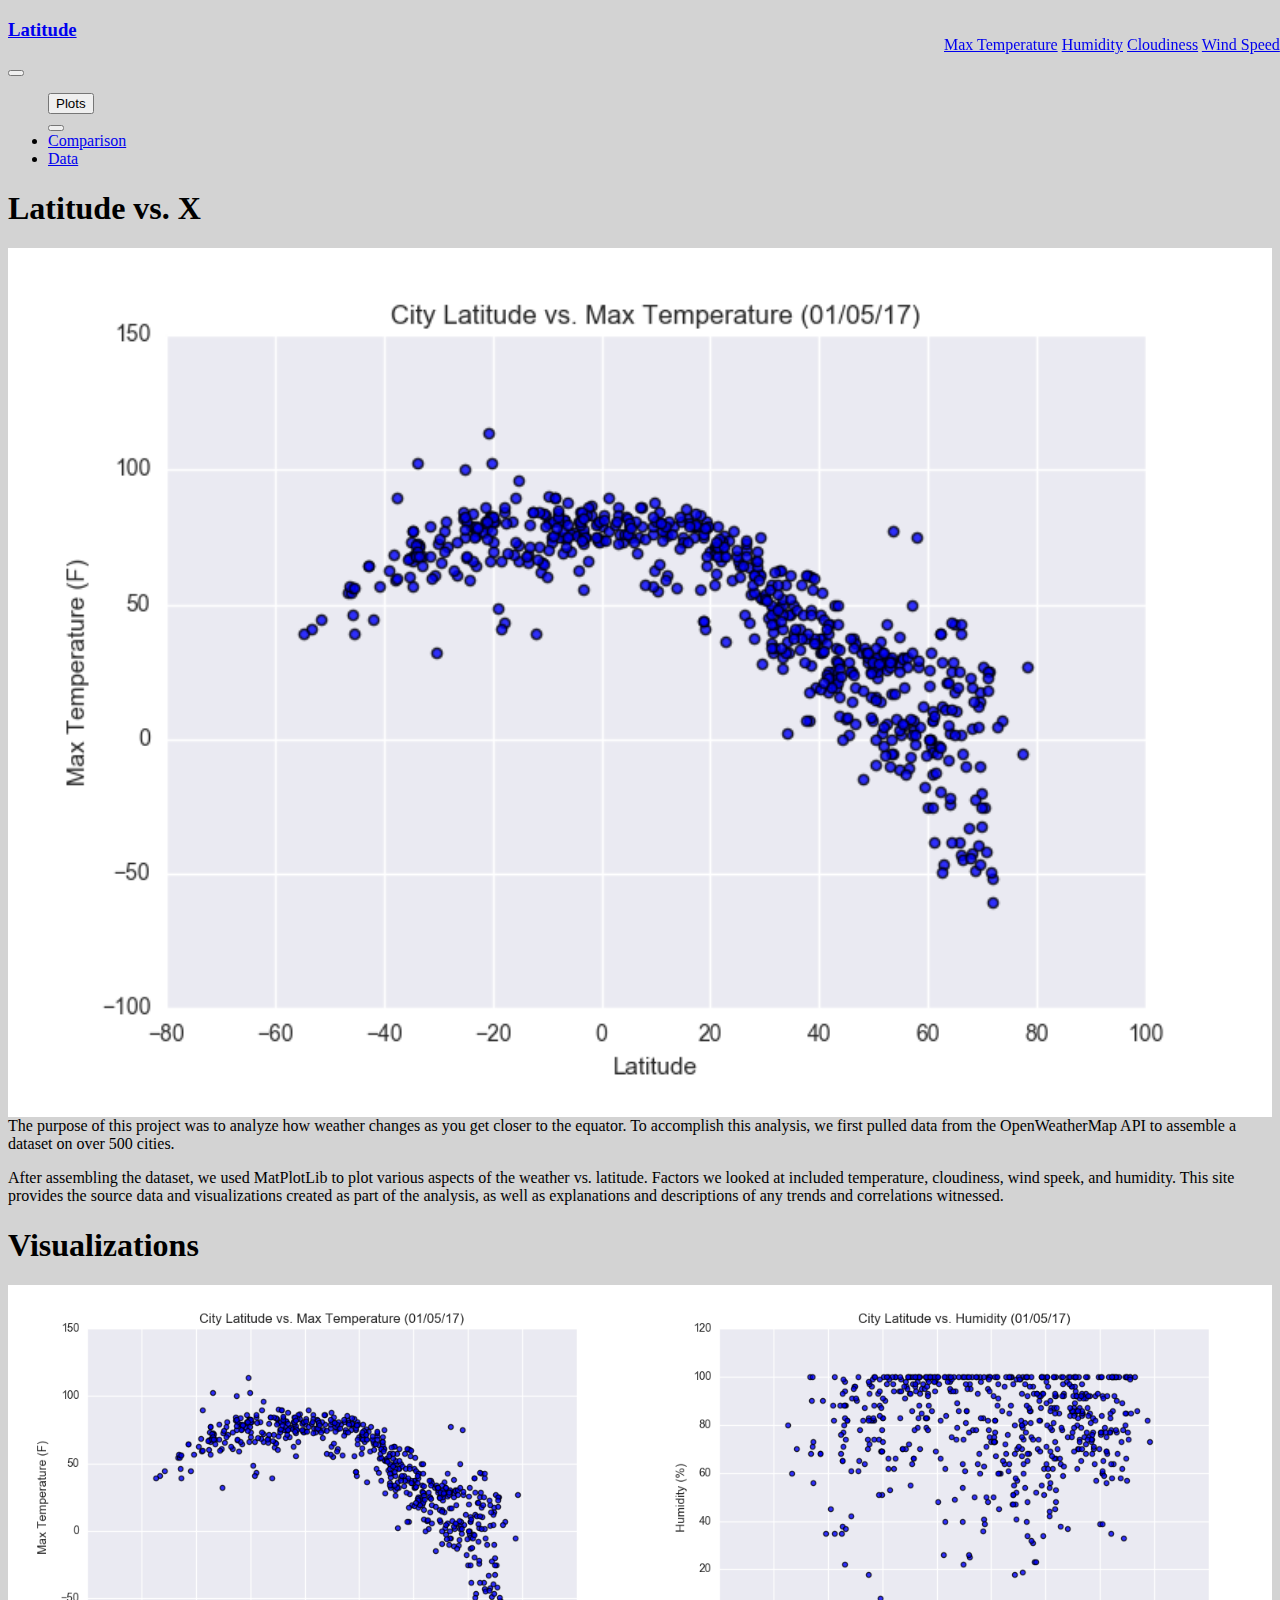
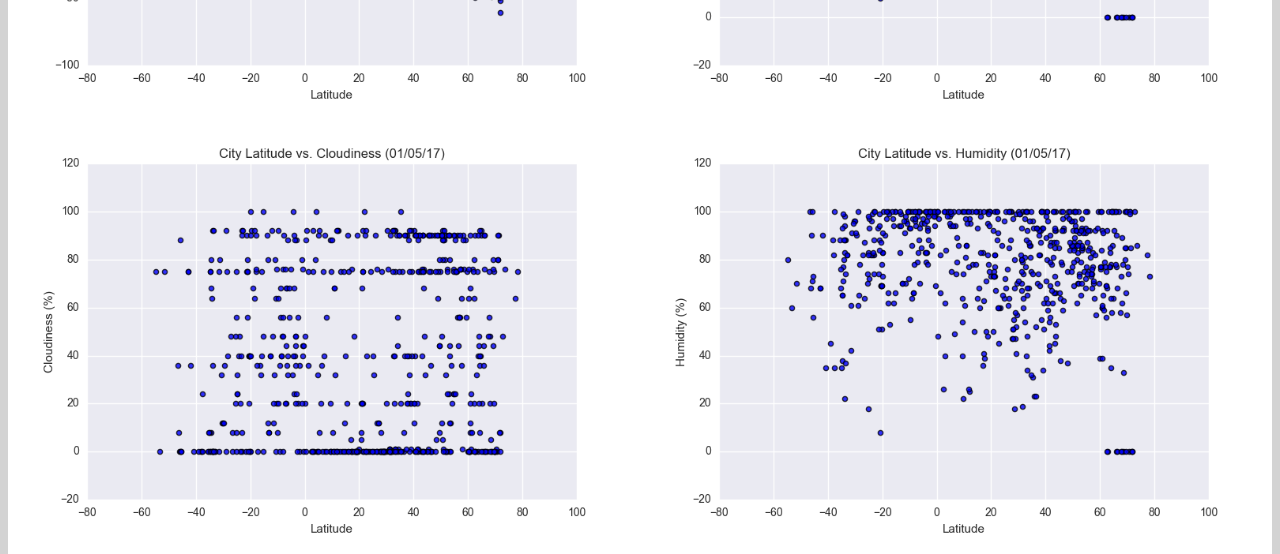
==== index.html @ 162ae495 "homework" ====
<!DOCTYPE html>
<html lang="en">

<head>
  <meta charset="UTF-8">

  <meta name="viewport" content="width=device-width, initial-scale=1.0">
  <title>Bootstrap Visualization Dashboard</title>
  
  <link rel="stylesheet" href="https://bootswatch.com/4/yeti/bootstrap.min.css">
  <script src="https://code.jquery.com/jquery-3.3.1.slim.min.js" integrity="sha384-q8i/X+965DzO0rT7abK41JStQIAqVgRVzpbzo5smXKp4YfRvH+8abtTE1Pi6jizo" crossorigin="anonymous"></script>

  <script src="https://cdnjs.cloudflare.com/ajax/libs/popper.js/1.14.3/umd/popper.min.js" integrity="sha384-ZMP7rVo3mIykV+2+9J3UJ46jBk0WLaUAdn689aCwoqbBJiSnjAK/l8WvCWPIPm49" crossorigin="anonymous"></script>
  <script src="https://stackpath.bootstrapcdn.com/bootstrap/4.1.1/js/bootstrap.min.js" integrity="sha384-smHYKdLADwkXOn1EmN1qk/HfnUcbVRZyYmZ4qpPea6sjB/pTJ0euyQp0Mk8ck+5T" crossorigin="anonymous"></script>
  
  <link rel="stylesheet" type="text/css" href = "style.css">
</head>

<body>
  <nav class="navbar navbar-expand-lg navbar-dark bg-primary">
      <a class="btn btn-secondary nav_bar_button" href="index.html"><strong><h3>Latitude</h3></strong></a>
      <button class="navbar-toggler" type="button" data-toggle="collapse" data-target="#navbarColor01" aria-controls="navbarColor01" aria-expanded="false" aria-label="Toggle navigation">
        <span class="navbar-toggler-icon"></span>
      </button>

      <div class="collapse navbar-collapse" id="navbarColor05">
        <ul class="navbar-nav ml-auto">
            <div class="btn-group" role="group" aria-label="Button group with nested dropdown">
                <button type="button" class="btn btn-primary">Plots</button>
                <div class="btn-group" role="group">
                  <button id="btnGroupDrop1" type="button" class="btn btn-primary dropdown-toggle" data-toggle="dropdown" aria-haspopup="true" aria-expanded="false"></button>
                  <div class="dropdown-menu" aria-labelledby="btnGroupDrop1" x-placement="bottom-start" style="position: absolute; will-change: transform; top: 0px; right: 0px; transform: translate3d(0px, 36px, 0px);">
                    <a class="dropdown-item" href="maxtemperature.html">Max Temperature</a>
                    <a class="dropdown-item" href="humidity.html">Humidity</a>
                    <a class="dropdown-item" href="cloudiness.html">Cloudiness</a>
                    <a class="dropdown-item" href="windspeed.html">Wind Speed</a>
                  </div>
                </div>
              </div>
          </li>
          <li class="nav-item">
            <a class="nav-link" href="comparison.html">Comparison</a>
          </li>
          <li class="nav-item">
            <a class="nav-link" href="data.html">Data</a>
          </li>
        </ul>
      </div>
    </nav>

  <div><row class="col-md-12 box1"></row></div>

  <div>
    <div>
      <div class="row">
        <div class="col-md-1 box1"></div>
        <div class="container container1 box col-md-6">
          <h1>Latitude vs. X</h1>
          <div><img src = "Images/Fig1.png" alt ="City Latitude vs Max Temperature" style ="float:left; width:100%; height:50%">          
          </div>
          <div>    
            <p>The purpose of this project was to analyze how weather changes as you get closer to the equator.  To accomplish this analysis, we first pulled data from the OpenWeatherMap API to assemble a dataset on over 500 cities.</p>
            <p>After assembling the dataset, we used MatPlotLib to plot various aspects of the weather vs. latitude.  Factors we looked at included temperature, cloudiness, wind speek, and humidity.  This site provides the source data and visualizations created as part of the analysis, as well as explanations and descriptions of any trends and correlations witnessed.</p></div>
        </div>        
        <div class="container container1 box col-md-4">
          <h1>Visualizations</h1>
          <a href ="maxtemperature.html"><img class = "img" src = "Images/Fig1.png" alt ="City Latitude vs Max Temperature" style ="float:left; width:50%; height:25%"></a>
          <a href ="humidity.html"><img class = "img" src="Images/Fig2.png" alt="City Latitude vs Humidity" style = "float:right; width:50%; height:25%"></a>
          <a href ="cloudiness.html"><img class = "img" src = "Images/Fig3.png" alt ="City Latitude vs Cloudiness" style ="float:left; width:50%; height:25%"></a>
          <a href ="windspeed.html"><img class = "img" src="Images/Fig2.png" alt="City Latitude vs Wind Speed" style = "float:right; width:50%; height:25%"></a>
        </div>
      </div>
    </div>
  </div>
  
    
</body>
</html>
---- style.css ----
body {
    background: #D3D3D3
}
    .navbar-header{
        background: #1ABC9C;
        padding-left: 12px
    }

    .summary{
        background:white;
        float: left;
        margin: 25px 25px 50px 25px;
        width: 700px;
        height: 450px;
        padding: 25px;
        box-sizing: border-box;
    }

    .visualizations{
        background:white;
        float: right;
        margin-left: 25px;
        margin-right: 25px;
        width: 500px;
        height: 550px;
        padding:25px 25px 25px 25px;
        box-sizing: border-box;
    }

    .maxtemperature{
        background:white;
        float: left;
        margin: 25px 25px 50px 25px;
        width: 700px;
        height: 500px;
        padding: 25px;
        box-sizing: border-box;
    }

    .cloudiness{
        background:white;
        float: left;
        margin: 25px 25px 50px 25px;
        width: 700px;
        height: 450px;
        padding: 25px;
        box-sizing: border-box;
    }

    .humidity{
        background:white;
        float: left;
        margin: 25px 25px 50px 25px;
        width: 700px;
        height: 470px;
        padding: 25px;
        box-sizing: border-box;
    }

    .windspeed{
        background:white;
        float: left;
        margin: 25px;
        width: 700px;
        height: 470px;
        padding: 25px;
        box-sizing: border-box;
    }

    .comparison{
        background: white;
        float: center;
        margin: 50px 25px 25px 175px;
        width: 1000px;
        height: 900px;
        padding: 25px 50px 150px 50px;
        box-sizing: border-box
    }

    .table table-bordered table-hover table-condensed{
        background: white
    }

    @media (max_width: 480px){
        .navbar navbar-default {position: relative;}
        .navbar navbar-default a.icon {
          position: absolute;
          right: 0;
          top: 0;
        }
        .navbar navbar-default {
          float: none;
          display: block;
          text-align: left;
        }
    }
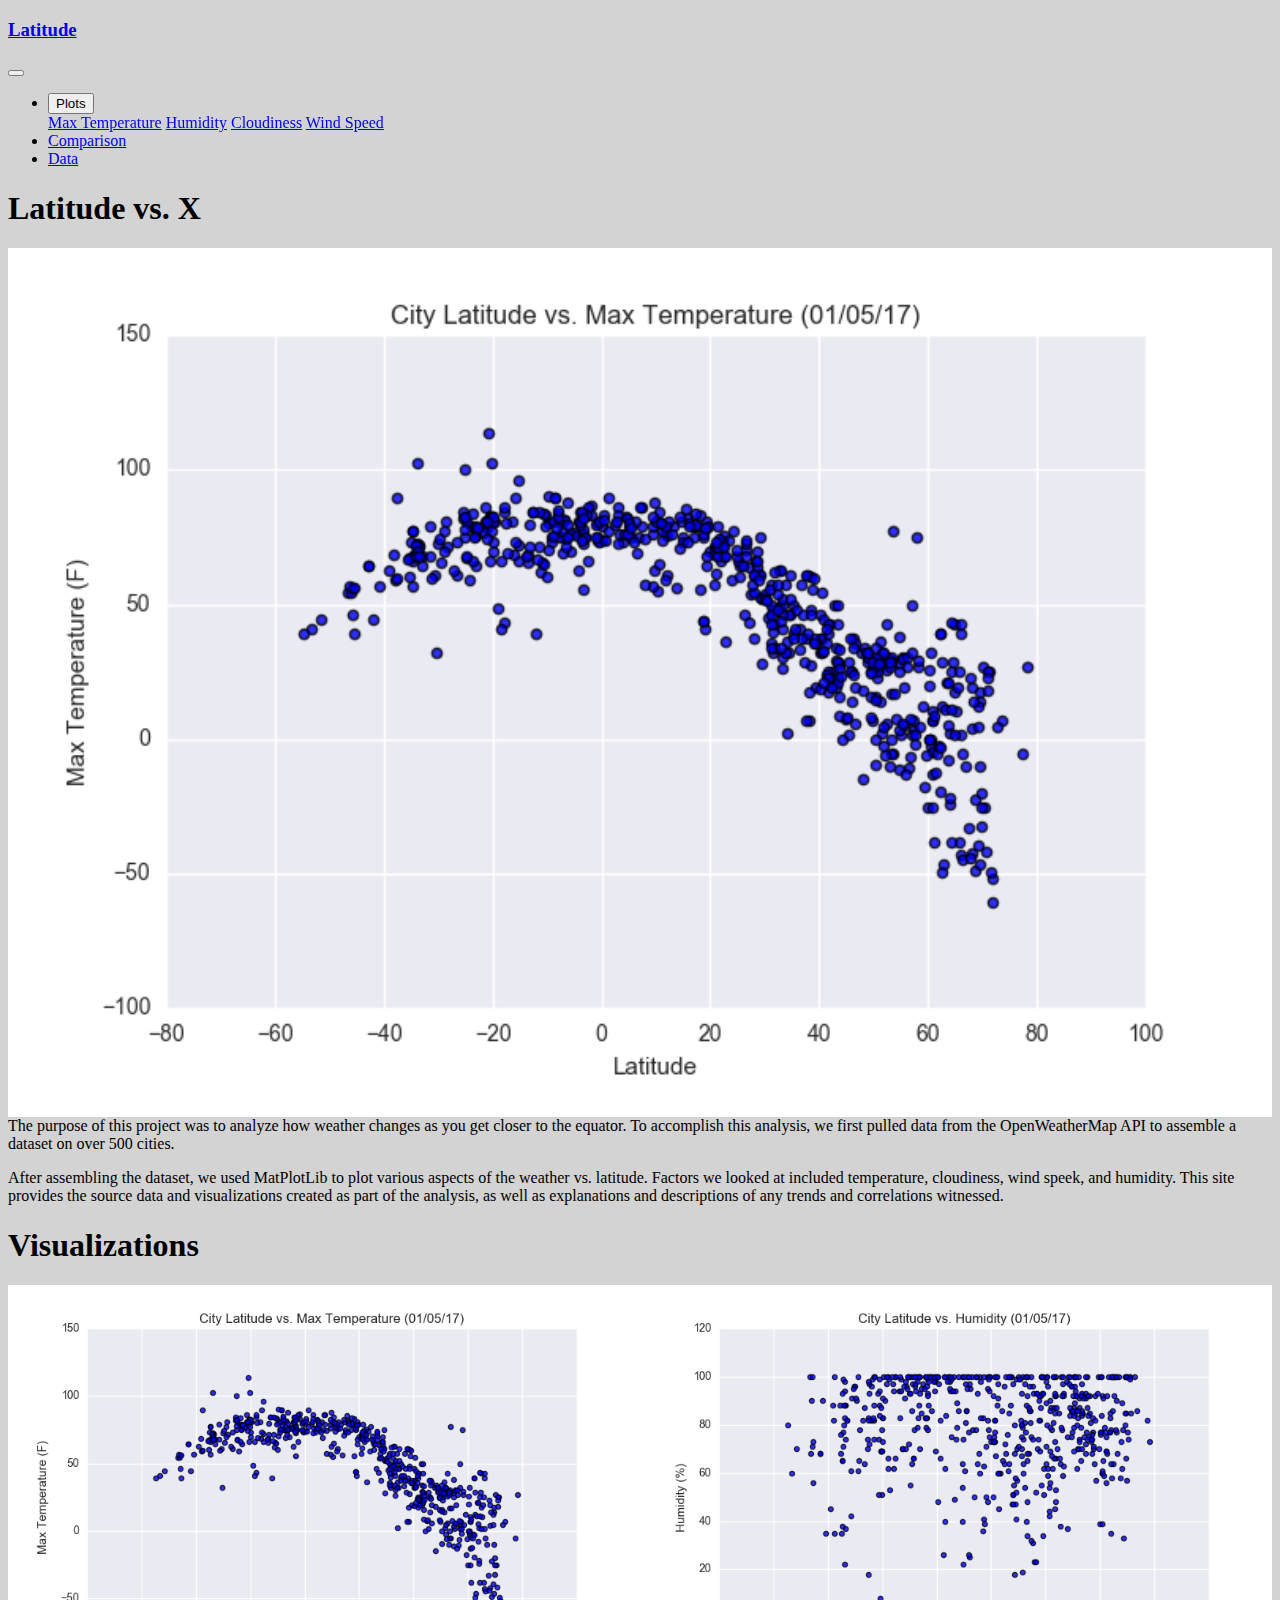
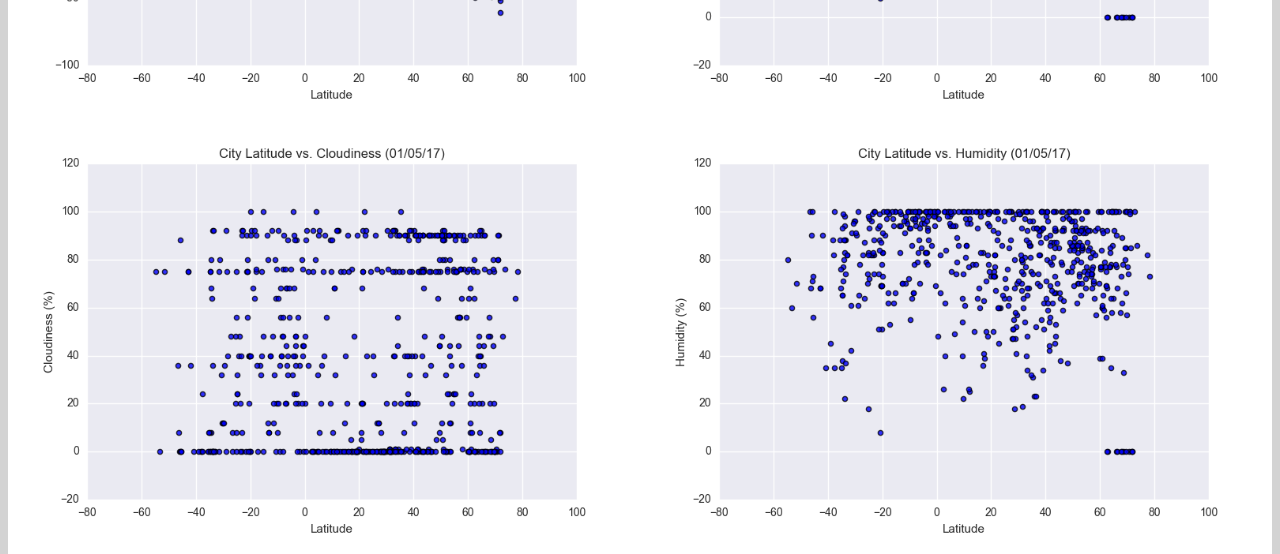
==== commit 75a28e7d: "Hamburger menu" ====
--- a/index.html
+++ b/index.html
@@ -1,78 +1,179 @@
 <!DOCTYPE html>
+
 <html lang="en">
 
+
+
 <head>
+
   <meta charset="UTF-8">
 
+
+
   <meta name="viewport" content="width=device-width, initial-scale=1.0">
+
   <title>Bootstrap Visualization Dashboard</title>
-  
+
+
+
   <link rel="stylesheet" href="https://bootswatch.com/4/yeti/bootstrap.min.css">
-  <script src="https://code.jquery.com/jquery-3.3.1.slim.min.js" integrity="sha384-q8i/X+965DzO0rT7abK41JStQIAqVgRVzpbzo5smXKp4YfRvH+8abtTE1Pi6jizo" crossorigin="anonymous"></script>
 
-  <script src="https://cdnjs.cloudflare.com/ajax/libs/popper.js/1.14.3/umd/popper.min.js" integrity="sha384-ZMP7rVo3mIykV+2+9J3UJ46jBk0WLaUAdn689aCwoqbBJiSnjAK/l8WvCWPIPm49" crossorigin="anonymous"></script>
-  <script src="https://stackpath.bootstrapcdn.com/bootstrap/4.1.1/js/bootstrap.min.js" integrity="sha384-smHYKdLADwkXOn1EmN1qk/HfnUcbVRZyYmZ4qpPea6sjB/pTJ0euyQp0Mk8ck+5T" crossorigin="anonymous"></script>
-  
-  <link rel="stylesheet" type="text/css" href = "style.css">
+  <script src="https://code.jquery.com/jquery-3.3.1.slim.min.js"
+    integrity="sha384-q8i/X+965DzO0rT7abK41JStQIAqVgRVzpbzo5smXKp4YfRvH+8abtTE1Pi6jizo"
+    crossorigin="anonymous"></script>
+
+
+
+  <script src="https://cdnjs.cloudflare.com/ajax/libs/popper.js/1.14.3/umd/popper.min.js"
+    integrity="sha384-ZMP7rVo3mIykV+2+9J3UJ46jBk0WLaUAdn689aCwoqbBJiSnjAK/l8WvCWPIPm49"
+    crossorigin="anonymous"></script>
+
+  <script src="https://stackpath.bootstrapcdn.com/bootstrap/4.1.1/js/bootstrap.min.js"
+    integrity="sha384-smHYKdLADwkXOn1EmN1qk/HfnUcbVRZyYmZ4qpPea6sjB/pTJ0euyQp0Mk8ck+5T"
+    crossorigin="anonymous"></script>
+
+
+
+  <link rel="stylesheet" type="text/css" href="style.css">
+
 </head>
 
+
+
 <body>
+
   <nav class="navbar navbar-expand-lg navbar-dark bg-primary">
-      <a class="btn btn-secondary nav_bar_button" href="index.html"><strong><h3>Latitude</h3></strong></a>
-      <button class="navbar-toggler" type="button" data-toggle="collapse" data-target="#navbarColor01" aria-controls="navbarColor01" aria-expanded="false" aria-label="Toggle navigation">
-        <span class="navbar-toggler-icon"></span>
-      </button>
 
-      <div class="collapse navbar-collapse" id="navbarColor05">
-        <ul class="navbar-nav ml-auto">
-            <div class="btn-group" role="group" aria-label="Button group with nested dropdown">
-                <button type="button" class="btn btn-primary">Plots</button>
-                <div class="btn-group" role="group">
-                  <button id="btnGroupDrop1" type="button" class="btn btn-primary dropdown-toggle" data-toggle="dropdown" aria-haspopup="true" aria-expanded="false"></button>
-                  <div class="dropdown-menu" aria-labelledby="btnGroupDrop1" x-placement="bottom-start" style="position: absolute; will-change: transform; top: 0px; right: 0px; transform: translate3d(0px, 36px, 0px);">
-                    <a class="dropdown-item" href="maxtemperature.html">Max Temperature</a>
-                    <a class="dropdown-item" href="humidity.html">Humidity</a>
-                    <a class="dropdown-item" href="cloudiness.html">Cloudiness</a>
-                    <a class="dropdown-item" href="windspeed.html">Wind Speed</a>
-                  </div>
-                </div>
-              </div>
-          </li>
-          <li class="nav-item">
-            <a class="nav-link" href="comparison.html">Comparison</a>
-          </li>
-          <li class="nav-item">
-            <a class="nav-link" href="data.html">Data</a>
-          </li>
-        </ul>
+    <a class="btn btn-secondary nav_bar_button" href="index.html"><strong>
+        <h3>Latitude</h3>
+      </strong></a>
+
+    <button class="navbar-toggler " type="button" data-toggle="collapse" data-target="#navbarColor05"
+      aria-expanded="false" aria-label="Toggle navigation">
+      <span class="navbar-toggler-icon"></span>
+      <!-- <span class="sr-only">Toggle Navigation</span>
+          <span class="icon-bar"></span>
+          <span class="icon-bar"></span>
+          <span class="icon-bar"></span> -->
+
+    </button>
+
+    <div class="collapse navbar-collapse" id="navbarColor05">
+
+      <ul class="navbar-nav ml-auto">
+
+        <li class="dropdown nav-item">
+        <!--<div class="btn-group" role="group" aria-label="Button group with nested dropdown">-->
+
+          <div class="btn-group" role="group" class="dropdown-toggle" data-toggle="dropdown"
+          aria-haspopup="true" aria-expanded="false">
+
+            <!--<button type="button" class="btn btn-primary">Plots</button>-->
+            <button id="btnGroupDrop1" type="button" class="btn btn-primary dropdown-toggle" >Plots</button>
+
+          </div>
+         
+
+        <!--</div>-->
+        <div class="dropdown-menu" aria-labelledby="btnGroupDrop1" x-placement="bottom-start"
+        style=" will-change: transform; top: 0px; right: 0px;">
+
+        <a class="dropdown-item" href="maxtemperature.html">Max Temperature</a>
+
+        <a class="dropdown-item" href="humidity.html">Humidity</a>
+
+        <a class="dropdown-item" href="cloudiness.html">Cloudiness</a>
+
+        <a class="dropdown-item" href="windspeed.html">Wind Speed</a>
+
       </div>
-    </nav>
+        </li>
 
-  <div><row class="col-md-12 box1"></row></div>
+        <li class="nav-item">
+
+          <a class="nav-link" href="comparison.html">Comparison</a>
+
+        </li>
+
+        <li class="nav-item">
+
+          <a class="nav-link" href="data.html">Data</a>
+
+        </li>
+
+      </ul>
+
+    </div>
+
+  </nav>
+
+
 
   <div>
+    <row class="col-md-12 box1"></row>
+  </div>
+
+
+
+  <div>
+
     <div>
+
       <div class="row">
+
         <div class="col-md-1 box1"></div>
+
         <div class="container container1 box col-md-6">
+
           <h1>Latitude vs. X</h1>
-          <div><img src = "Images/Fig1.png" alt ="City Latitude vs Max Temperature" style ="float:left; width:100%; height:50%">          
+
+          <div><img src="Images/Fig1.png" alt="City Latitude vs Max Temperature"
+              style="float:left; width:100%; height:50%">
+
           </div>
-          <div>    
-            <p>The purpose of this project was to analyze how weather changes as you get closer to the equator.  To accomplish this analysis, we first pulled data from the OpenWeatherMap API to assemble a dataset on over 500 cities.</p>
-            <p>After assembling the dataset, we used MatPlotLib to plot various aspects of the weather vs. latitude.  Factors we looked at included temperature, cloudiness, wind speek, and humidity.  This site provides the source data and visualizations created as part of the analysis, as well as explanations and descriptions of any trends and correlations witnessed.</p></div>
-        </div>        
+
+          <div>
+
+            <p>The purpose of this project was to analyze how weather changes as you get closer to the equator. To
+              accomplish this analysis, we first pulled data from the OpenWeatherMap API to assemble a dataset on over
+              500 cities.</p>
+
+            <p>After assembling the dataset, we used MatPlotLib to plot various aspects of the weather vs. latitude.
+              Factors we looked at included temperature, cloudiness, wind speek, and humidity. This site provides the
+              source data and visualizations created as part of the analysis, as well as explanations and descriptions
+              of any trends and correlations witnessed.</p>
+          </div>
+
+        </div>
+
         <div class="container container1 box col-md-4">
+
           <h1>Visualizations</h1>
-          <a href ="maxtemperature.html"><img class = "img" src = "Images/Fig1.png" alt ="City Latitude vs Max Temperature" style ="float:left; width:50%; height:25%"></a>
-          <a href ="humidity.html"><img class = "img" src="Images/Fig2.png" alt="City Latitude vs Humidity" style = "float:right; width:50%; height:25%"></a>
-          <a href ="cloudiness.html"><img class = "img" src = "Images/Fig3.png" alt ="City Latitude vs Cloudiness" style ="float:left; width:50%; height:25%"></a>
-          <a href ="windspeed.html"><img class = "img" src="Images/Fig2.png" alt="City Latitude vs Wind Speed" style = "float:right; width:50%; height:25%"></a>
+
+          <a href="maxtemperature.html"><img class="img" src="Images/Fig1.png" alt="City Latitude vs Max Temperature"
+              style="float:left; width:50%; height:25%"></a>
+
+          <a href="humidity.html"><img class="img" src="Images/Fig2.png" alt="City Latitude vs Humidity"
+              style="float:right; width:50%; height:25%"></a>
+
+          <a href="cloudiness.html"><img class="img" src="Images/Fig3.png" alt="City Latitude vs Cloudiness"
+              style="float:left; width:50%; height:25%"></a>
+
+          <a href="windspeed.html"><img class="img" src="Images/Fig2.png" alt="City Latitude vs Wind Speed"
+              style="float:right; width:50%; height:25%"></a>
+
         </div>
+
       </div>
+
     </div>
+
   </div>
-  
-    
+
+
+
+
+
 </body>
+
 </html>--- a/style.css
+++ b/style.css
@@ -1,97 +1,192 @@
+body {
 
-  body {
     background: #D3D3D3
+
 }
+
     .navbar-header{
+
         background: #1ABC9C;
+
         padding-left: 12px
+
+    }
+    
+
+
+    .summary{
+
+        background:white;
+
+        float: left;
+
+        margin: 25px 25px 50px 25px;
+
+        width: 700px;
+
+        height: 450px;
+
+        padding: 25px;
+
+        box-sizing: border-box;
+
     }
 
-    .summary{
+
+
+    .visualizations{
+
         background:white;
-        float: left;
-        margin: 25px 25px 50px 25px;
-        width: 700px;
-        height: 450px;
-        padding: 25px;
+
+        float: right;
+
+        margin-left: 25px;
+
+        margin-right: 25px;
+
+        width: 500px;
+
+        height: 550px;
+
+        padding:25px 25px 25px 25px;
+
         box-sizing: border-box;
+
     }
 
-    .visualizations{
+
+
+    .maxtemperature{
+
         background:white;
-        float: right;
-        margin-left: 25px;
-        margin-right: 25px;
-        width: 500px;
-        height: 550px;
-        padding:25px 25px 25px 25px;
+
+        float: left;
+
+        margin: 25px 25px 50px 25px;
+
+        width: 700px;
+
+        height: 500px;
+
+        padding: 25px;
+
         box-sizing: border-box;
+
     }
 
-    .maxtemperature{
+
+
+    .cloudiness{
+
         background:white;
+
         float: left;
+
         margin: 25px 25px 50px 25px;
+
         width: 700px;
-        height: 500px;
+
+        height: 450px;
+
         padding: 25px;
+
         box-sizing: border-box;
+
     }
 
-    .cloudiness{
+
+
+    .humidity{
+
         background:white;
+
         float: left;
+
         margin: 25px 25px 50px 25px;
+
         width: 700px;
-        height: 450px;
+
+        height: 470px;
+
         padding: 25px;
+
         box-sizing: border-box;
+
     }
 
-    .humidity{
+
+
+    .windspeed{
+
         background:white;
+
         float: left;
-        margin: 25px 25px 50px 25px;
+
+        margin: 25px;
+
         width: 700px;
+
         height: 470px;
+
         padding: 25px;
+
         box-sizing: border-box;
+
     }
 
-    .windspeed{
-        background:white;
-        float: left;
-        margin: 25px;
-        width: 700px;
-        height: 470px;
-        padding: 25px;
-        box-sizing: border-box;
+
+
+    .comparison{
+
+        background: white;
+
+        float: center;
+
+        margin: 50px 25px 25px 175px;
+
+        width: 1000px;
+
+        height: 900px;
+
+        padding: 25px 50px 150px 50px;
+
+        box-sizing: border-box
+
     }
 
-    .comparison{
-        background: white;
-        float: center;
-        margin: 50px 25px 25px 175px;
-        width: 1000px;
-        height: 900px;
-        padding: 25px 50px 150px 50px;
-        box-sizing: border-box
+
+
+    .table table-bordered table-hover table-condensed{
+
+        background: white
+
     }
 
-    .table table-bordered table-hover table-condensed{
-        background: white
-    }
+
 
     @media (max_width: 480px){
+
         .navbar navbar-default {position: relative;}
+
         .navbar navbar-default a.icon {
+
           position: absolute;
+
           right: 0;
+
           top: 0;
+
+        } 
+      
+
+        .navbar navbar-default {
+
+          float: none;
+
+          display: block;
+
+          text-align: left;
+
         }
-        .navbar navbar-default {
-          float: none;
-          display: block;
-          text-align: left;
-        }
+
     }